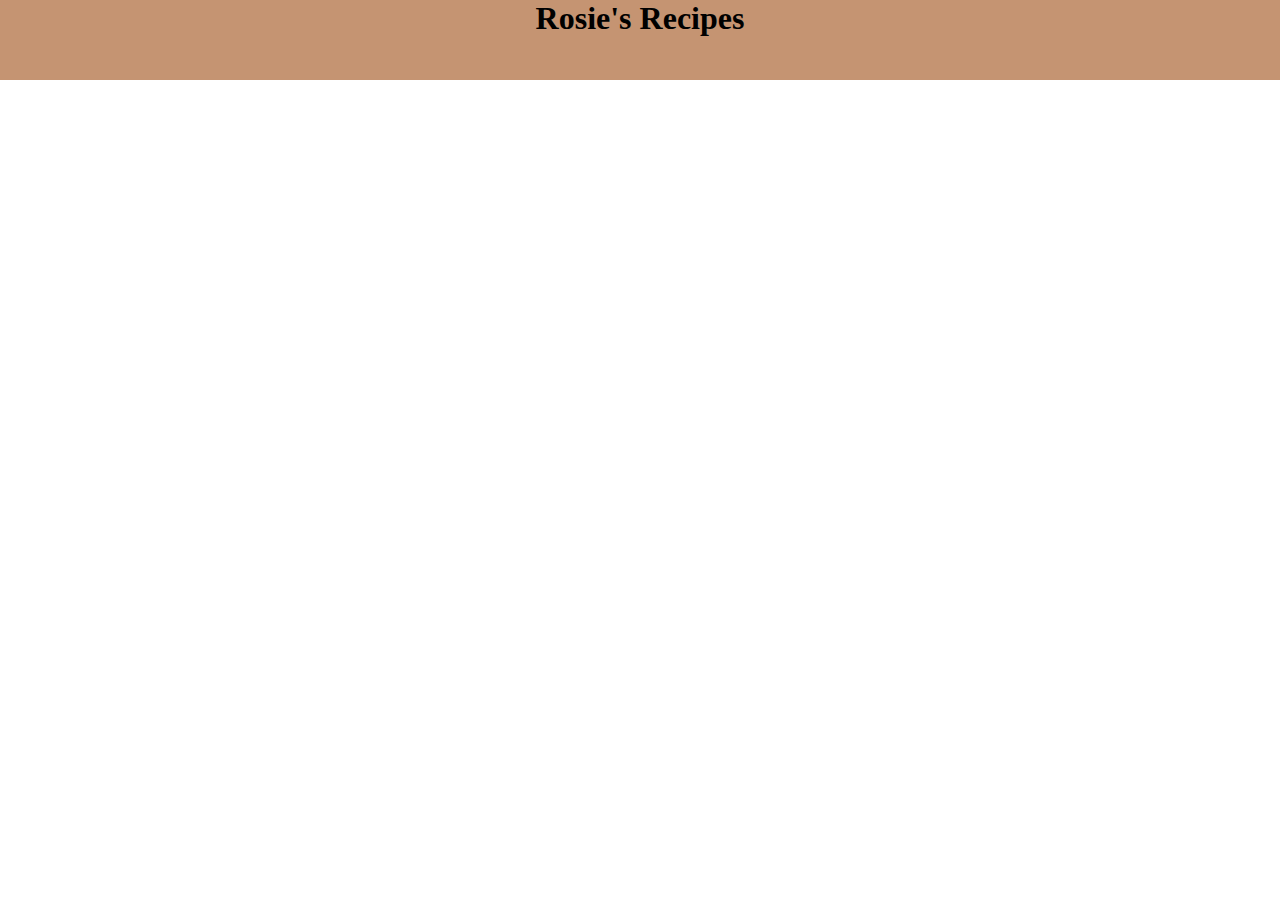
==== index.html @ 578f84d5 "initial commit" ====
<!DOCTYPE html>
<html lang="en">
  <head>
    <link rel="stylesheet" href="styles.css" />
    <meta charset="UTF-8" />
    <meta name="viewport" content="width=device-width, initial-scale=1.0" />
    <title>Rosie's Recipes</title>
  </head>
  <body>
    <header><h1>Rosie's Recipes</h1></header>
    <script src="script.js" defer></script>
  </body>
</html>
---- styles.css ----
* {
  margin: 0;
  padding: 0;
  box-sizing: border-box;
}

header {
  /* width: 360px; */

  text-align: center;
  height: 80px;
  background-color: #c59472;
}
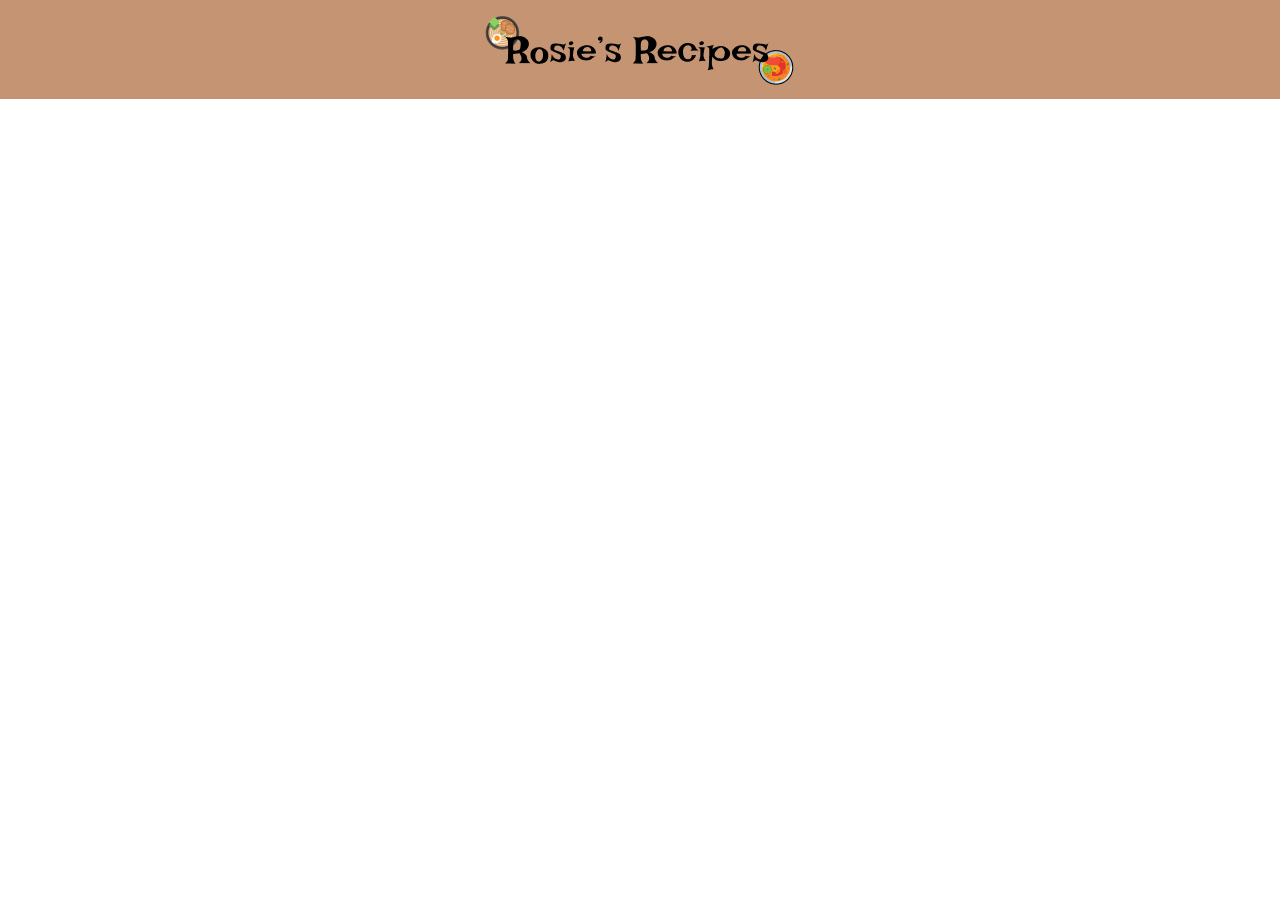
==== commit 4972c0e5: "Set up header image" ====
--- a/index.html
+++ b/index.html
@@ -7,7 +7,13 @@
     <title>Rosie's Recipes</title>
   </head>
   <body>
-    <header><h1>Rosie's Recipes</h1></header>
+    <!-- <header><h1>Rosie's Recipes</h1></header> -->
+    <header>
+      <img
+        src="rosieIcon.png"
+        alt="Rosie's recipes. Icon includes images of a ramen bowl to the upper left of text, and a shrimp pasta bowl to the lower right of text."
+      />
+    </header>
     <script src="script.js" defer></script>
   </body>
 </html>
--- a/styles.css
+++ b/styles.css
@@ -1,3 +1,5 @@
+@import url("https://fonts.googleapis.com/css2?family=Irish+Grover&family=Roboto+Serif:ital,opsz,wght@0,8..144,100..900;1,8..144,100..900&display=swap");
+
 * {
   margin: 0;
   padding: 0;
@@ -5,9 +7,10 @@
 }
 
 header {
-  /* width: 360px; */
+  display: flex;
+  justify-content: center;
+  align-items: center;
+  height: 11vh;
 
-  text-align: center;
-  height: 80px;
   background-color: #c59472;
 }
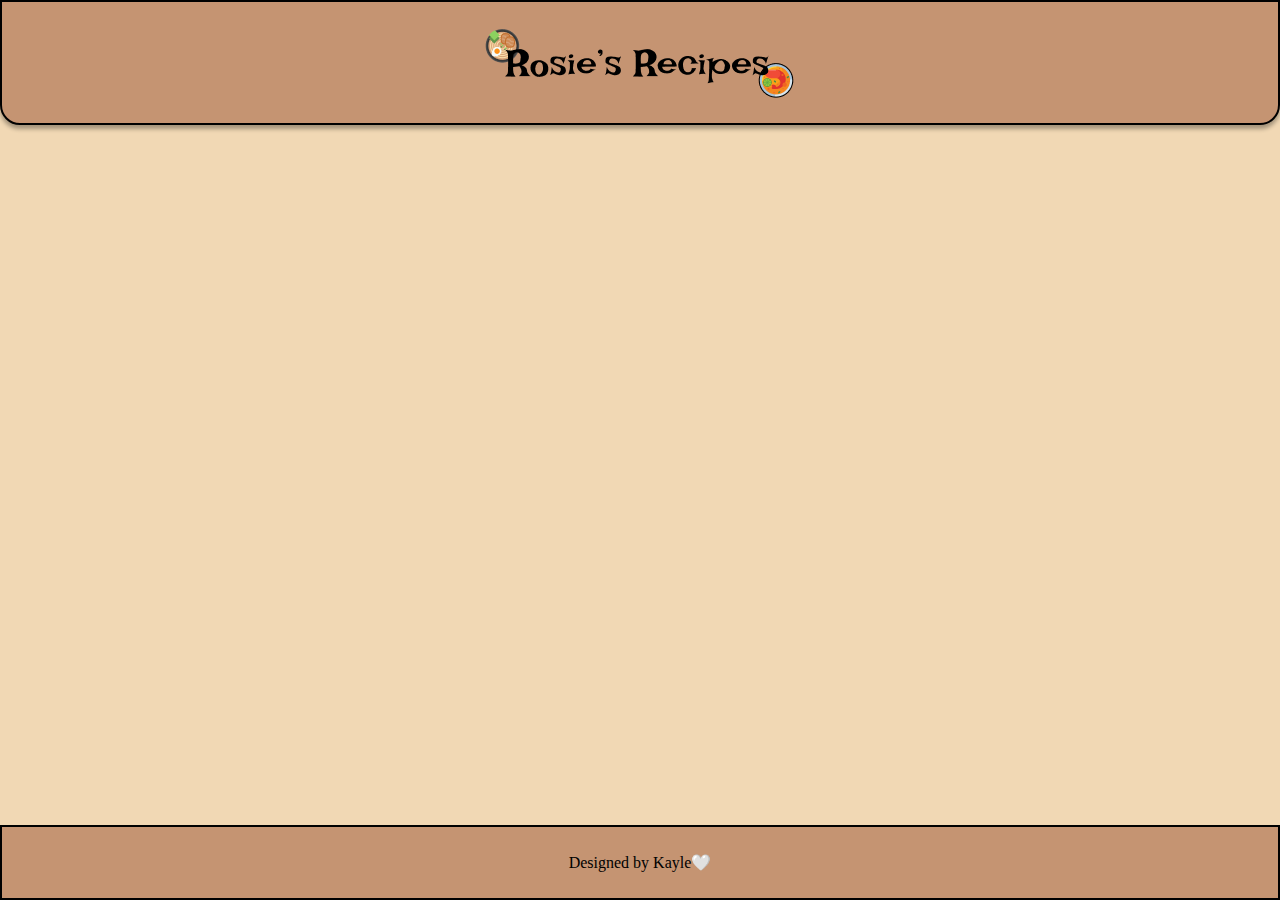
==== commit e18c9800: "add footer, set footer css, test footer responsiveness" ====
--- a/index.html
+++ b/index.html
@@ -7,13 +7,17 @@
     <title>Rosie's Recipes</title>
   </head>
   <body>
-    <!-- <header><h1>Rosie's Recipes</h1></header> -->
     <header>
       <img
+        id="logo"
         src="rosieIcon.png"
         alt="Rosie's recipes. Icon includes images of a ramen bowl to the upper left of text, and a shrimp pasta bowl to the lower right of text."
       />
     </header>
+    <main>
+      <!-- <div id="test-div"></div> -->
+    </main>
+    <footer>Designed by Kayle🤍</footer>
     <script src="script.js" defer></script>
   </body>
 </html>
--- a/styles.css
+++ b/styles.css
@@ -1,16 +1,47 @@
 @import url("https://fonts.googleapis.com/css2?family=Irish+Grover&family=Roboto+Serif:ital,opsz,wght@0,8..144,100..900;1,8..144,100..900&display=swap");
-
 * {
   margin: 0;
   padding: 0;
   box-sizing: border-box;
 }
 
-header {
+:root {
+  --cream: #f1d8b4;
+  --walnut: #c59472;
+}
+
+body {
+  background-color: var(--cream);
+  /* display: flex; */
+}
+
+header,
+footer {
+  /* font-family: "Irish Grover", "Roboto Serif", serif; */
   display: flex;
   justify-content: center;
   align-items: center;
-  height: 11vh;
+  border: 2px solid black;
+  background-color: var(--walnut);
+}
 
-  background-color: #c59472;
+header {
+  height: 125px;
+  border-bottom-left-radius: 20px;
+  border-bottom-right-radius: 20px;
+  box-shadow: 0px 4px 4px #00000052;
 }
+
+footer {
+  height: 75px;
+  font-size: 16px;
+  position: fixed;
+  bottom: 0;
+  width: 100%;
+}
+
+/* #test-div {
+  height: 1000px;
+  width: 200px;
+  background-color: aliceblue;
+} */
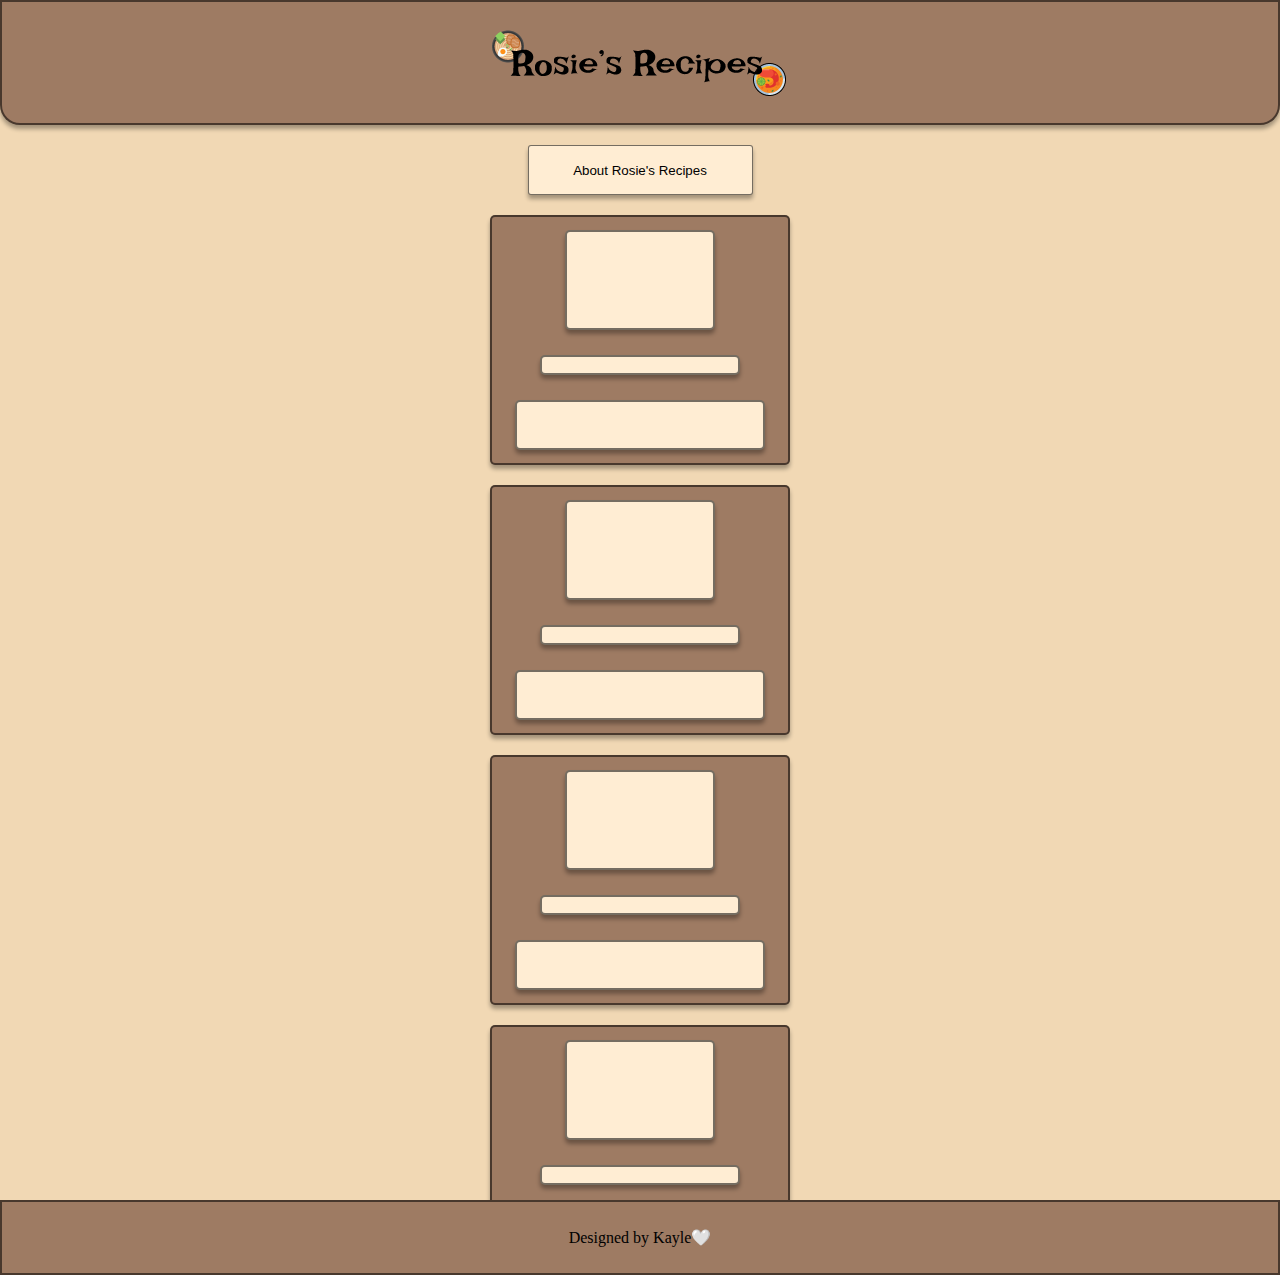
==== commit 3532249a: "add recipe card box. add recipe cards. add recipe title image and description divs. add styling for " ====
--- a/index.html
+++ b/index.html
@@ -15,6 +15,34 @@
       />
     </header>
     <main>
+      <!-- Card container -> recipe card(s) -> Recipe image , recipe title , recipe description -->
+      <div id="recipe-container">
+        <div id="about-tab">
+          <button class="about-button" id="about-button">
+            About Rosie's Recipes
+          </button>
+        </div>
+        <div class="recipe-card recipe-card--one" id="recipe-card--one">
+          <div class="recipe-card__image"></div>
+          <div class="recipe-card__title"></div>
+          <div class="recipe-card__description"></div>
+        </div>
+        <div class="recipe-card recipe-card--two" id="recipe-card--two">
+          <div class="recipe-card__image"></div>
+          <div class="recipe-card__title"></div>
+          <div class="recipe-card__description"></div>
+        </div>
+        <div class="recipe-card recipe-card--three" id="recipe-card--three">
+          <div class="recipe-card__image"></div>
+          <div class="recipe-card__title"></div>
+          <div class="recipe-card__description"></div>
+        </div>
+        <div class="recipe-card recipe-card--four" id="recipe-card--four">
+          <div class="recipe-card__image"></div>
+          <div class="recipe-card__title"></div>
+          <div class="recipe-card__description"></div>
+        </div>
+      </div>
       <!-- <div id="test-div"></div> -->
     </main>
     <footer>Designed by Kayle🤍</footer>
--- a/styles.css
+++ b/styles.css
@@ -7,11 +7,17 @@
 
 :root {
   --cream: #f1d8b4;
-  --walnut: #c59472;
+  --light-cream: #ffedd3;
+  --walnut: #9e7b63;
+  --old-walnut: #c59472;
+  --border: #0000008a;
+  --shadow: #00000053;
 }
 
 body {
+  position: relative;
   background-color: var(--cream);
+  min-height: 100vh;
   /* display: flex; */
 }
 
@@ -21,7 +27,7 @@
   display: flex;
   justify-content: center;
   align-items: center;
-  border: 2px solid black;
+  border: 2px solid var(--border);
   background-color: var(--walnut);
 }
 
@@ -29,15 +35,81 @@
   height: 125px;
   border-bottom-left-radius: 20px;
   border-bottom-right-radius: 20px;
-  box-shadow: 0px 4px 4px #00000052;
+  box-shadow: 0px 4px 4px var(--shadow);
 }
 
 footer {
   height: 75px;
   font-size: 16px;
-  position: fixed;
+  position: absolute;
+  left: auto;
   bottom: 0;
   width: 100%;
+}
+
+/* class box order for mobile
+recipe container -> recipe card -> [image, title, description]
+flex column -> flex column */
+
+#recipe-container {
+  display: flex;
+  flex-direction: column;
+  align-items: center;
+  gap: 20px;
+}
+
+.about-button {
+  background-color: var(--light-cream);
+  margin-top: 20px;
+  border: 1px solid var(--border);
+  box-shadow: 0px 4px 4px var(--shadow);
+  border-radius: 3px;
+  width: 225px;
+  height: 50px;
+}
+
+.recipe-card,
+.recipe-card__image,
+.recipe-card__title,
+.recipe-card__description {
+  border: 2px solid var(--border);
+  box-shadow: 0px 4px 4px var(--shadow);
+  border-radius: 5px;
+}
+
+.recipe-card {
+  background-color: var(--walnut);
+  display: flex;
+  /* gap: 20px; */
+  flex-direction: column;
+  justify-content: space-around;
+  /* justify-content: space-between; */
+  align-items: center;
+  width: 300px;
+  height: 250px;
+  /* padding-top: 20px; */
+  /* padding-bottom: 20px; */
+}
+
+.recipe-card__image,
+.recipe-card__title,
+.recipe-card__description {
+  background-color: var(--light-cream);
+}
+
+.recipe-card__image {
+  width: 150px;
+  height: 100px;
+}
+
+.recipe-card__title {
+  width: 200px;
+  height: 20px;
+}
+
+.recipe-card__description {
+  width: 250px;
+  height: 50px;
 }
 
 /* #test-div {
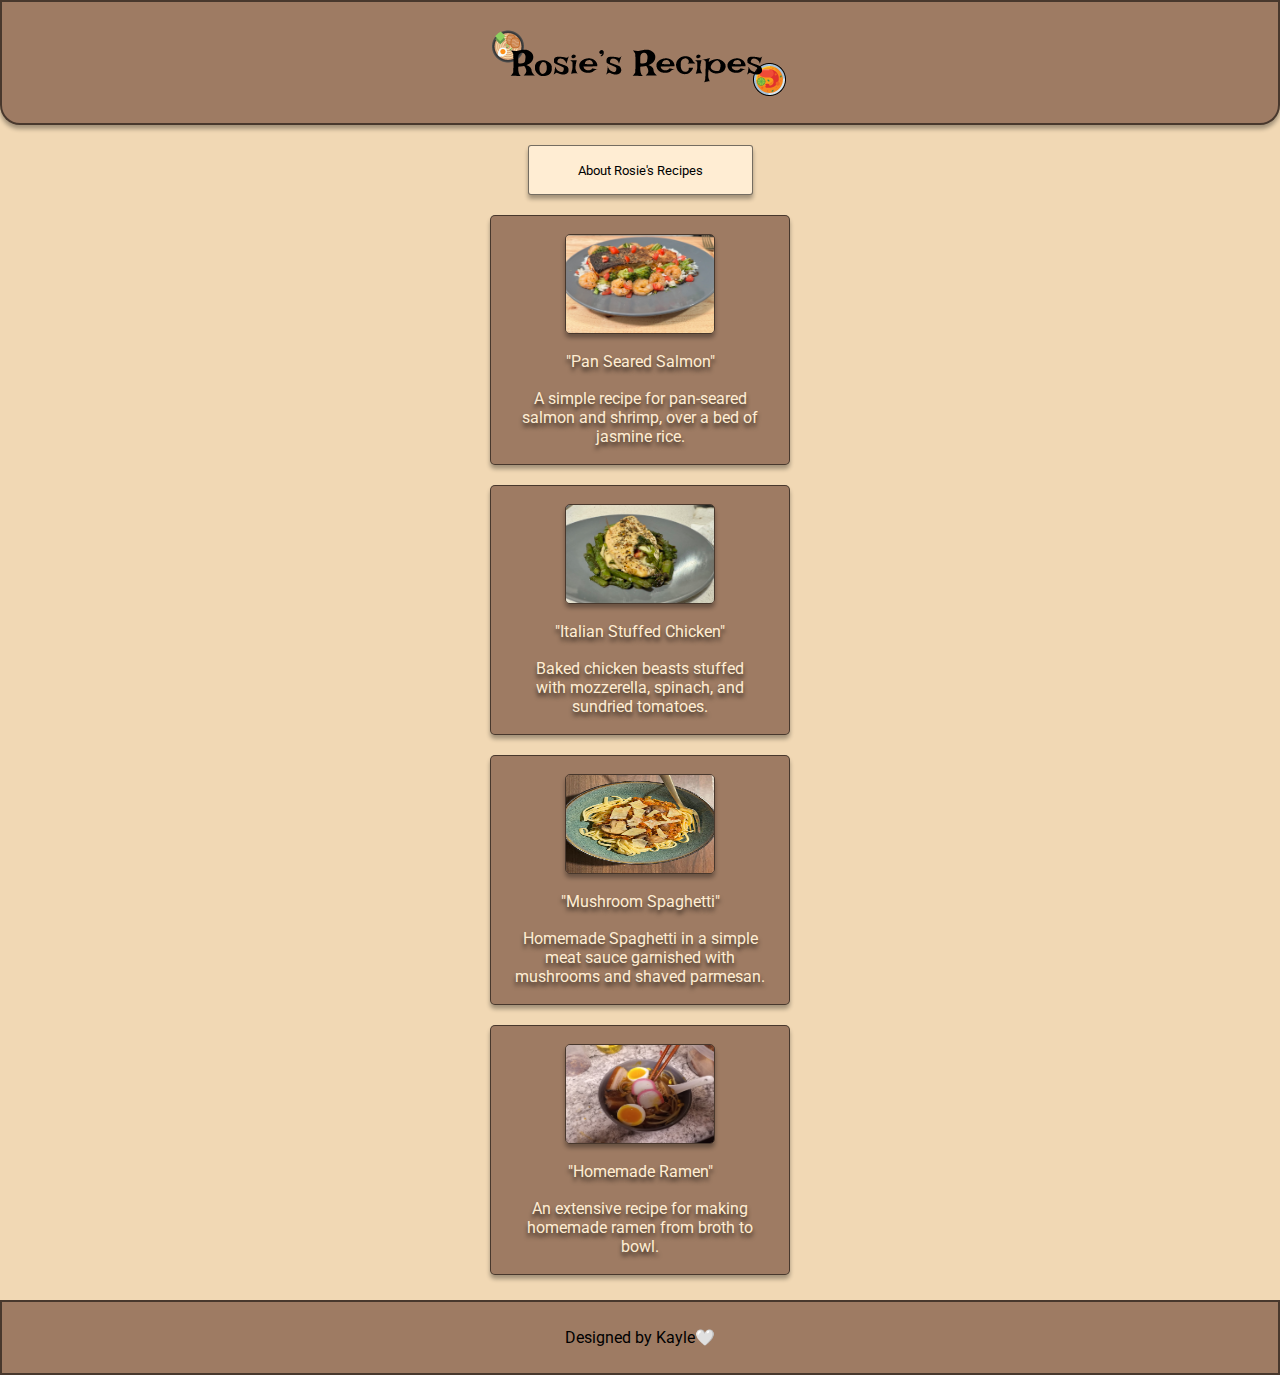
==== commit 068a5771: "Add text to recipe cards. Add images to cards. Fix styling for recipe card text. Fix sizing issue wi" ====
--- a/index.html
+++ b/index.html
@@ -23,29 +23,44 @@
           </button>
         </div>
         <div class="recipe-card recipe-card--one" id="recipe-card--one">
-          <div class="recipe-card__image"></div>
-          <div class="recipe-card__title"></div>
-          <div class="recipe-card__description"></div>
+          <img class="recipe-card__image" src="images/pan-seared-salmon.JPG" />
+          <div class="recipe-card__title">"Pan Seared Salmon"</div>
+          <div class="recipe-card__description">
+            A simple recipe for pan-seared salmon and shrimp, over a bed of
+            jasmine rice.
+          </div>
         </div>
         <div class="recipe-card recipe-card--two" id="recipe-card--two">
-          <div class="recipe-card__image"></div>
-          <div class="recipe-card__title"></div>
-          <div class="recipe-card__description"></div>
+          <img
+            class="recipe-card__image"
+            src="images/stuffed-chicken-breast.JPG"
+          />
+          <div class="recipe-card__title">"Italian Stuffed Chicken"</div>
+          <div class="recipe-card__description">
+            Baked chicken beasts stuffed <br />
+            with mozzerella, spinach, and sundried tomatoes.
+          </div>
         </div>
         <div class="recipe-card recipe-card--three" id="recipe-card--three">
-          <div class="recipe-card__image"></div>
-          <div class="recipe-card__title"></div>
-          <div class="recipe-card__description"></div>
+          <img class="recipe-card__image" src="images/Spaghetti.jpg" />
+          <div class="recipe-card__title">"Mushroom Spaghetti"</div>
+          <div class="recipe-card__description">
+            Homemade Spaghetti in a simple meat sauce garnished with mushrooms
+            and shaved parmesan.
+          </div>
         </div>
         <div class="recipe-card recipe-card--four" id="recipe-card--four">
-          <div class="recipe-card__image"></div>
-          <div class="recipe-card__title"></div>
-          <div class="recipe-card__description"></div>
+          <img class="recipe-card__image" src="images/ramen.jpg" />
+          <div class="recipe-card__title">"Homemade Ramen"</div>
+          <div class="recipe-card__description">
+            An extensive recipe for making homemade ramen from broth to bowl.
+          </div>
         </div>
+        <footer>Designed by Kayle🤍</footer>
       </div>
       <!-- <div id="test-div"></div> -->
     </main>
-    <footer>Designed by Kayle🤍</footer>
+
     <script src="script.js" defer></script>
   </body>
 </html>
--- a/styles.css
+++ b/styles.css
@@ -1,4 +1,6 @@
 @import url("https://fonts.googleapis.com/css2?family=Irish+Grover&family=Roboto+Serif:ital,opsz,wght@0,8..144,100..900;1,8..144,100..900&display=swap");
+@import url("https://fonts.googleapis.com/css2?family=Roboto:ital,wght@0,100;0,300;0,400;0,500;0,700;0,900;1,100;1,300;1,400;1,500;1,700;1,900&display=swap");
+
 * {
   margin: 0;
   padding: 0;
@@ -11,19 +13,19 @@
   --walnut: #9e7b63;
   --old-walnut: #c59472;
   --border: #0000008a;
+  --text-shadow: #000000ad;
   --shadow: #00000053;
 }
 
 body {
+  font-family: "Roboto", sans-serif, serif;
   position: relative;
   background-color: var(--cream);
   min-height: 100vh;
-  /* display: flex; */
 }
 
 header,
 footer {
-  /* font-family: "Irish Grover", "Roboto Serif", serif; */
   display: flex;
   justify-content: center;
   align-items: center;
@@ -56,9 +58,11 @@
   flex-direction: column;
   align-items: center;
   gap: 20px;
+  padding-bottom: 100px;
 }
 
 .about-button {
+  font-family: "Roboto", sans-serif, serif;
   background-color: var(--light-cream);
   margin-top: 20px;
   border: 1px solid var(--border);
@@ -69,10 +73,8 @@
 }
 
 .recipe-card,
-.recipe-card__image,
-.recipe-card__title,
-.recipe-card__description {
-  border: 2px solid var(--border);
+.recipe-card__image {
+  border: 1px solid var(--border);
   box-shadow: 0px 4px 4px var(--shadow);
   border-radius: 5px;
 }
@@ -80,21 +82,18 @@
 .recipe-card {
   background-color: var(--walnut);
   display: flex;
-  /* gap: 20px; */
   flex-direction: column;
-  justify-content: space-around;
-  /* justify-content: space-between; */
+  justify-content: space-evenly;
   align-items: center;
   width: 300px;
   height: 250px;
-  /* padding-top: 20px; */
-  /* padding-bottom: 20px; */
 }
 
-.recipe-card__image,
 .recipe-card__title,
 .recipe-card__description {
-  background-color: var(--light-cream);
+  text-align: center;
+  color: var(--light-cream);
+  text-shadow: 0px 4px 4px var(--text-shadow);
 }
 
 .recipe-card__image {
@@ -103,13 +102,11 @@
 }
 
 .recipe-card__title {
-  width: 200px;
-  height: 20px;
+  max-width: 200px;
 }
 
 .recipe-card__description {
-  width: 250px;
-  height: 50px;
+  max-width: 250px;
 }
 
 /* #test-div {
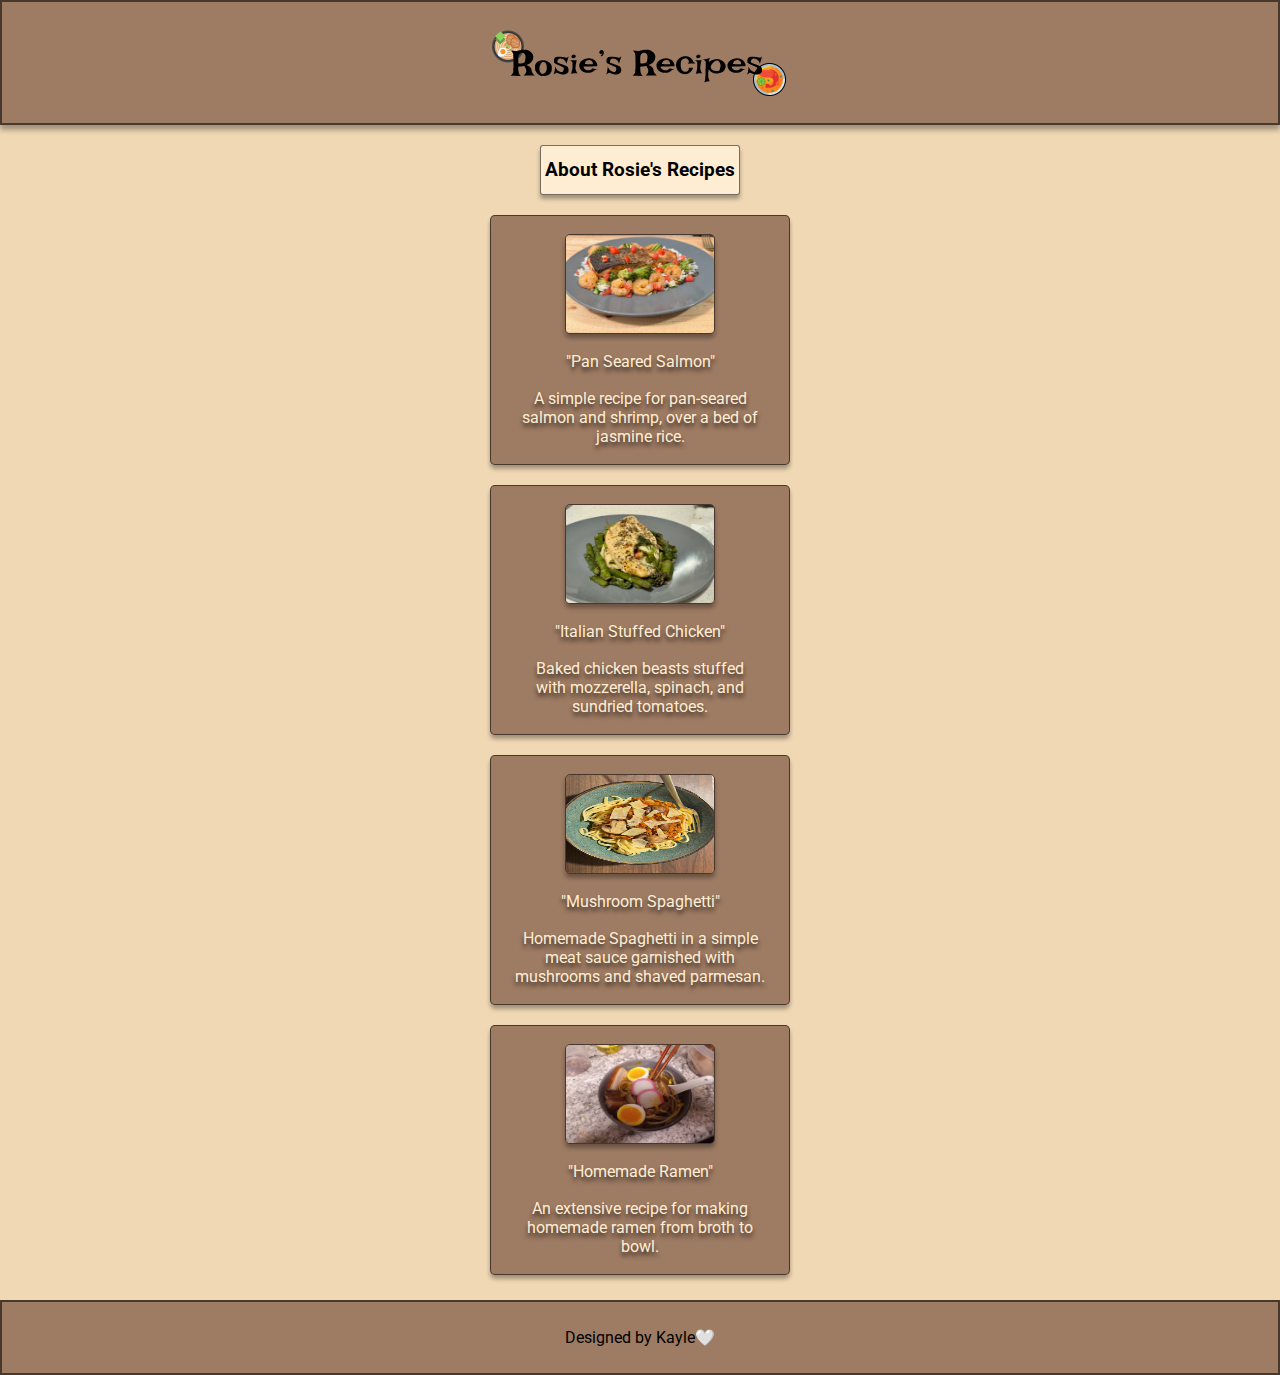
==== commit 4fd2d08a: "Add functionality for about button." ====
--- a/index.html
+++ b/index.html
@@ -16,12 +16,33 @@
     </header>
     <main>
       <!-- Card container -> recipe card(s) -> Recipe image , recipe title , recipe description -->
-      <div id="recipe-container">
-        <div id="about-tab">
-          <button class="about-button" id="about-button">
-            About Rosie's Recipes
-          </button>
+      <div id="about-tab__accordion" class="about-tab__accordion">
+        <h3
+          role="button"
+          id="about-tab__button"
+          aria-expanded="false"
+          class="accordion-toggle"
+          aria-controls="about-card"
+        >
+          <span class="accordion-title">About Rosie's Recipes</span>
+        </h3>
+        <div id="about-card" class="test" hidden>
+          <p>
+            Lorem ipsum, dolor sit amet consectetur adipisicing elit. Minus
+            rerum nostrum dolorem, ipsam veniam iure quis asperiores similique
+            repudiandae reiciendis ratione quasi at necessitatibus ducimus!
+            Excepturi sapiente iste fugiat in!
+          </p>
+          <br />
+          <p>
+            Lorem ipsum dolor sit amet consectetur adipisicing elit. Voluptate
+            delectus esse dolores aut consequuntur dolorum culpa at, laboriosam
+            voluptas nisi quam ea nihil aperiam adipisci suscipit cumque
+            inventore, commodi eius!
+          </p>
         </div>
+      </div>
+      <div class="recipe-cards-wrapper">
         <div class="recipe-card recipe-card--one" id="recipe-card--one">
           <img class="recipe-card__image" src="images/pan-seared-salmon.JPG" />
           <div class="recipe-card__title">"Pan Seared Salmon"</div>
@@ -58,7 +79,6 @@
         </div>
         <footer>Designed by Kayle🤍</footer>
       </div>
-      <!-- <div id="test-div"></div> -->
     </main>
 
     <script src="script.js" defer></script>
--- a/styles.css
+++ b/styles.css
@@ -35,9 +35,9 @@
 
 header {
   height: 125px;
-  border-bottom-left-radius: 20px;
-  border-bottom-right-radius: 20px;
-  box-shadow: 0px 4px 4px var(--shadow);
+  /* border-bottom-left-radius: 20px;
+  border-bottom-right-radius: 20px; */
+  box-shadow: 0px 5px 5px var(--shadow);
 }
 
 footer {
@@ -50,10 +50,10 @@
 }
 
 /* class box order for mobile
-recipe container -> recipe card -> [image, title, description]
+recipe cards-wrapper -> recipe card -> [image, title, description]
 flex column -> flex column */
 
-#recipe-container {
+.recipe-cards-wrapper {
   display: flex;
   flex-direction: column;
   align-items: center;
@@ -61,19 +61,45 @@
   padding-bottom: 100px;
 }
 
-.about-button {
-  font-family: "Roboto", sans-serif, serif;
+main {
+  display: flex;
+  flex-direction: column;
+  justify-content: center;
+  align-items: center;
+}
+
+.about-tab__accordion {
+  display: flex;
+  flex-direction: column;
+  justify-content: center;
+  align-items: center;
+}
+
+#about-tab__button {
+  display: flex;
+  justify-content: center;
+  align-items: center;
   background-color: var(--light-cream);
-  margin-top: 20px;
+  margin: 20px 0px;
   border: 1px solid var(--border);
   box-shadow: 0px 4px 4px var(--shadow);
   border-radius: 3px;
-  width: 225px;
+  width: 200px;
   height: 50px;
+  cursor: pointer;
+  user-select: none;
+}
+
+button {
+  background: unset;
+  border: unset;
+  font-family: "Roboto", sans-serif, serif;
+  font-size: 18px;
 }
 
 .recipe-card,
-.recipe-card__image {
+.recipe-card__image,
+.test {
   border: 1px solid var(--border);
   box-shadow: 0px 4px 4px var(--shadow);
   border-radius: 5px;
@@ -90,7 +116,8 @@
 }
 
 .recipe-card__title,
-.recipe-card__description {
+.recipe-card__description,
+.test {
   text-align: center;
   color: var(--light-cream);
   text-shadow: 0px 4px 4px var(--text-shadow);
@@ -109,8 +136,12 @@
   max-width: 250px;
 }
 
-/* #test-div {
-  height: 1000px;
-  width: 200px;
-  background-color: aliceblue;
-} */
+.test {
+  border: 2px solid var(--border);
+  padding: 40px 20px;
+  /* min-height: 500px; */
+  width: 350px;
+  background-color: var(--walnut);
+  margin-bottom: 20px;
+  font-size: 18px;
+}
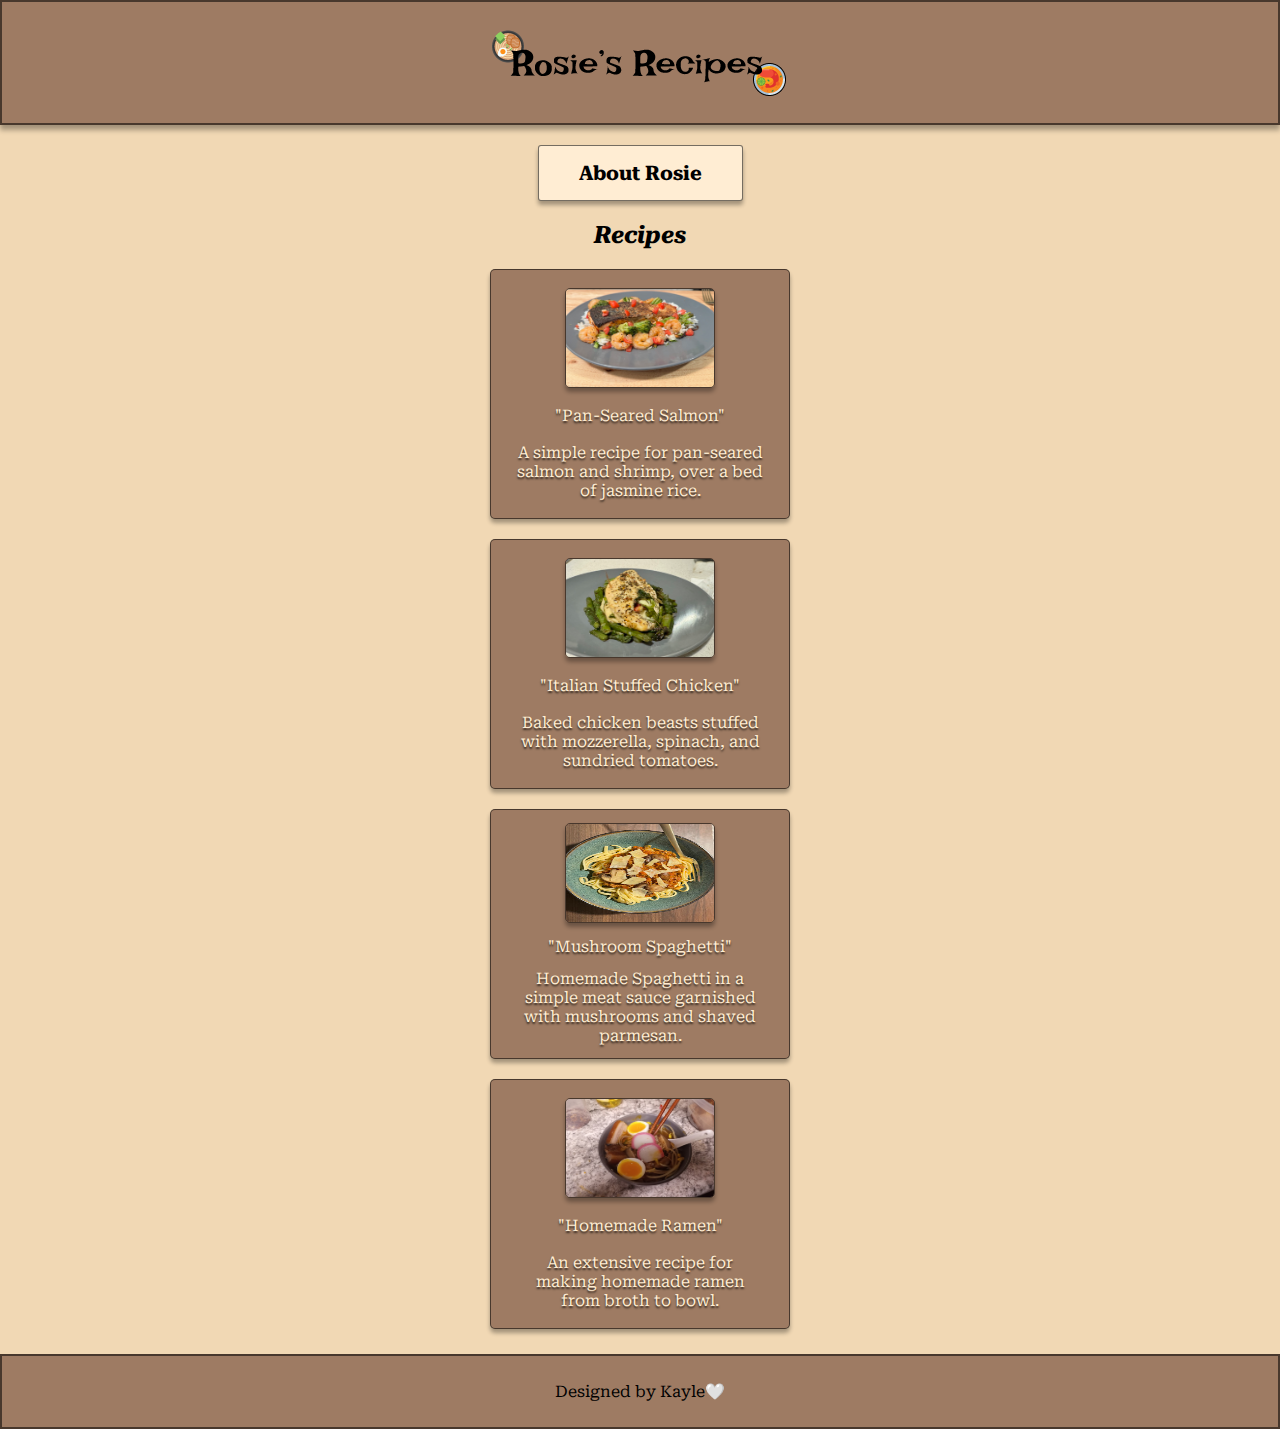
==== commit 13126c94: "clean up css, add cutting board style to all current recipe pages, reassign class names to match cha" ====
--- a/index.html
+++ b/index.html
@@ -7,26 +7,28 @@
     <title>Rosie's Recipes</title>
   </head>
   <body>
-    <header>
+    <header class="flex-center">
+      <h1 hidden>Rosie's Recipes</h1>
       <img
         id="logo"
-        src="rosieIcon.png"
+        src="images/rosieIcon.png"
         alt="Rosie's recipes. Icon includes images of a ramen bowl to the upper left of text, and a shrimp pasta bowl to the lower right of text."
       />
     </header>
-    <main>
+    <main class="flex-center">
       <!-- Card container -> recipe card(s) -> Recipe image , recipe title , recipe description -->
-      <div id="about-tab__accordion" class="about-tab__accordion">
-        <h3
+
+      <div id="about-tab__accordion" class="about-tab__accordion flex-center">
+        <h2
           role="button"
           id="about-tab__button"
           aria-expanded="false"
-          class="accordion-toggle"
+          class="accordion-toggle about-h2 flex-center light-cream__button"
           aria-controls="about-card"
         >
-          <span class="accordion-title">About Rosie's Recipes</span>
-        </h3>
-        <div id="about-card" class="test" hidden>
+          <span class="accordion-title">About Rosie</span>
+        </h2>
+        <div id="about-card" class="about-card" hidden>
           <p>
             Lorem ipsum, dolor sit amet consectetur adipisicing elit. Minus
             rerum nostrum dolorem, ipsam veniam iure quis asperiores similique
@@ -42,16 +44,28 @@
           </p>
         </div>
       </div>
-      <div class="recipe-cards-wrapper">
-        <div class="recipe-card recipe-card--one" id="recipe-card--one">
+      <h2 class="recipe-h2">Recipes</h2>
+      <div class="recipe-cards__wrapper flex-center">
+        <a
+          role="button"
+          class="recipe-card recipe-card--one flex-evenly"
+          id="recipe-card--one"
+          href="recipe-pages/pan-seared-salmon.html"
+        >
           <img class="recipe-card__image" src="images/pan-seared-salmon.JPG" />
-          <div class="recipe-card__title">"Pan Seared Salmon"</div>
+          <div class="recipe-card__title">"Pan-Seared Salmon"</div>
           <div class="recipe-card__description">
             A simple recipe for pan-seared salmon and shrimp, over a bed of
             jasmine rice.
-          </div>
-        </div>
-        <div class="recipe-card recipe-card--two" id="recipe-card--two">
+          </div></a
+        >
+
+        <a
+          role="button"
+          class="recipe-card recipe-card--two flex-evenly"
+          id="recipe-card--two"
+          href="recipe-pages/stuffed-chicken-breast.html"
+        >
           <img
             class="recipe-card__image"
             src="images/stuffed-chicken-breast.JPG"
@@ -61,26 +75,35 @@
             Baked chicken beasts stuffed <br />
             with mozzerella, spinach, and sundried tomatoes.
           </div>
-        </div>
-        <div class="recipe-card recipe-card--three" id="recipe-card--three">
+        </a>
+        <a
+          role="button"
+          class="recipe-card recipe-card--three flex-evenly"
+          id="recipe-card--three"
+          href="recipe-pages/mushroom-spaghetti.html"
+        >
           <img class="recipe-card__image" src="images/Spaghetti.jpg" />
           <div class="recipe-card__title">"Mushroom Spaghetti"</div>
           <div class="recipe-card__description">
             Homemade Spaghetti in a simple meat sauce garnished with mushrooms
             and shaved parmesan.
           </div>
-        </div>
-        <div class="recipe-card recipe-card--four" id="recipe-card--four">
+        </a>
+        <a
+          role="button"
+          class="recipe-card recipe-card--four flex-evenly"
+          id="recipe-card--four"
+          href="recipe-pages/homemade-ramen.html"
+        >
           <img class="recipe-card__image" src="images/ramen.jpg" />
           <div class="recipe-card__title">"Homemade Ramen"</div>
           <div class="recipe-card__description">
             An extensive recipe for making homemade ramen from broth to bowl.
           </div>
-        </div>
-        <footer>Designed by Kayle🤍</footer>
+        </a>
       </div>
     </main>
-
+    <footer class="flex-center">Designed by Kayle🤍</footer>
     <script src="script.js" defer></script>
   </body>
 </html>
--- a/styles.css
+++ b/styles.css
@@ -6,142 +6,142 @@
   padding: 0;
   box-sizing: border-box;
 }
-
 :root {
   --cream: #f1d8b4;
   --light-cream: #ffedd3;
   --walnut: #9e7b63;
+  --walnut-shadow: #685243;
   --old-walnut: #c59472;
   --border: #0000008a;
   --text-shadow: #000000ad;
   --shadow: #00000053;
 }
-
 body {
-  font-family: "Roboto", sans-serif, serif;
+  font-family: "Roboto Serif", serif;
   position: relative;
   background-color: var(--cream);
   min-height: 100vh;
 }
-
 header,
 footer {
-  display: flex;
-  justify-content: center;
-  align-items: center;
   border: 2px solid var(--border);
   background-color: var(--walnut);
 }
-
 header {
   height: 125px;
-  /* border-bottom-left-radius: 20px;
-  border-bottom-right-radius: 20px; */
   box-shadow: 0px 5px 5px var(--shadow);
 }
-
 footer {
   height: 75px;
   font-size: 16px;
+  /* can font size be limited?? */
   position: absolute;
   left: auto;
   bottom: 0;
   width: 100%;
 }
-
-/* class box order for mobile
-recipe cards-wrapper -> recipe card -> [image, title, description]
-flex column -> flex column */
-
-.recipe-cards-wrapper {
-  display: flex;
-  flex-direction: column;
-  align-items: center;
-  gap: 20px;
+main {
   padding-bottom: 100px;
 }
-
-main {
+a {
+  text-decoration: none;
+  color: black;
+}
+.flex-center {
   display: flex;
   flex-direction: column;
   justify-content: center;
   align-items: center;
 }
-
-.about-tab__accordion {
+.flex-evenly {
+  /* this is for recipe-card and cutting-board__surface */
   display: flex;
   flex-direction: column;
-  justify-content: center;
+  justify-content: space-evenly;
   align-items: center;
 }
-
-#about-tab__button {
-  display: flex;
-  justify-content: center;
-  align-items: center;
+/* css for about section */
+.light-cream__button {
   background-color: var(--light-cream);
   margin: 20px 0px;
   border: 1px solid var(--border);
   box-shadow: 0px 4px 4px var(--shadow);
   border-radius: 3px;
-  width: 200px;
-  height: 50px;
+  padding: 15px 40px;
   cursor: pointer;
   user-select: none;
 }
-
-button {
-  background: unset;
-  border: unset;
-  font-family: "Roboto", sans-serif, serif;
-  font-size: 18px;
-}
-
-.recipe-card,
-.recipe-card__image,
-.test {
-  border: 1px solid var(--border);
-  box-shadow: 0px 4px 4px var(--shadow);
-  border-radius: 5px;
-}
-
-.recipe-card {
-  background-color: var(--walnut);
-  display: flex;
-  flex-direction: column;
-  justify-content: space-evenly;
-  align-items: center;
-  width: 300px;
-  height: 250px;
-}
-
-.recipe-card__title,
-.recipe-card__description,
-.test {
-  text-align: center;
-  color: var(--light-cream);
-  text-shadow: 0px 4px 4px var(--text-shadow);
-}
-
-.recipe-card__image {
-  width: 150px;
-  height: 100px;
-}
-
-.recipe-card__title {
-  max-width: 200px;
-}
-
-.recipe-card__description {
-  max-width: 250px;
-}
-
-.test {
+.about-card {
   border: 2px solid var(--border);
   padding: 40px 20px;
-  /* min-height: 500px; */
   width: 350px;
   background-color: var(--walnut);
   margin-bottom: 20px;
   font-size: 18px;
 }
+.about-h2 {
+  text-align: center;
+  font-size: 20px;
+}
+.recipe-h2 {
+  font-style: italic;
+  margin-bottom: 20px;
+}
+/* wrapper css */
+.recipe-cards__wrapper,
+.cutting-board__wrapper {
+  gap: 20px;
+}
+.cutting-board__wrapper {
+  padding: 0 25px 20px 25px;
+  background-color: var(--walnut);
+  border-radius: 10px;
+  border: 2px solid var(--border);
+  box-shadow: 0px 4px 4px var(--shadow);
+}
+/* recipe card css*/
+.recipe-card,
+.recipe-card__image {
+  border: 1px solid var(--border);
+  box-shadow: 0px 4px 4px var(--shadow);
+  border-radius: 5px;
+}
+.recipe-card {
+  background-color: var(--walnut);
+  width: 300px;
+  height: 250px;
+}
+.recipe-card__title,
+.recipe-card__description,
+.about-card {
+  text-decoration: none;
+  text-align: center;
+  color: var(--light-cream);
+  text-shadow: 0px 2px 2px var(--text-shadow);
+}
+.recipe-card__title,
+.recipe-card__description {
+  max-width: 250px;
+}
+.recipe-card__image {
+  width: 150px;
+  height: 100px;
+}
+/* cutting board css */
+.cutting-board__hole {
+  background-color: var(--cream);
+  border-radius: 20px;
+  border: 3px solid var(--walnut-shadow);
+  box-shadow: inset 1px 1px 8px var(--walnut-shadow);
+  margin-top: 20px;
+  gap: 20px;
+  padding: 7px 20px;
+}
+.cutting-board__surface {
+  width: 300px;
+  height: 500px;
+  margin-bottom: 20px;
+  border: 2px solid var(--border);
+  border-radius: 7px;
+  background-color: var(--old-walnut);
+}
